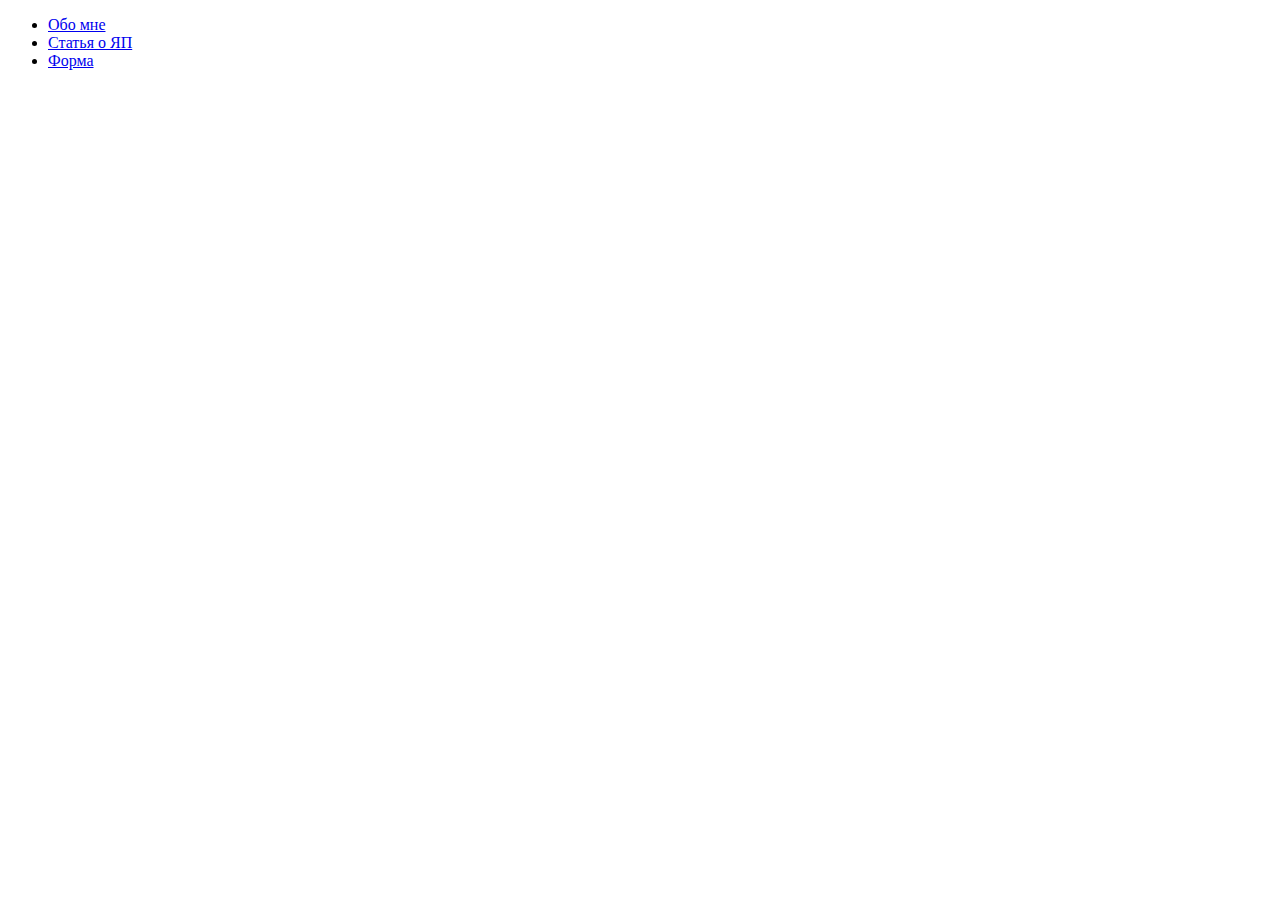
==== index.html @ 28f08c7a "Add files via upload" ====
<!DOCTYPE html>
<html lang="en">
<head>
    <meta charset="UTF-8">
    <meta http-equiv="X-UA-Compatible" content="IE=edge">
    <meta name="viewport" content="width=device-width, initial-scale=1.0">
    <title>index</title>
</head>
<body>
<header>
    <ul>
        <li><a href="aboutme.html"> Обо мне</a></li>
        <li><a href="article.html"> Статья о ЯП</a></li>
        <li><a href="forms.html"> Форма</a></li>
    </ul>
</header>  
</body>
</html>
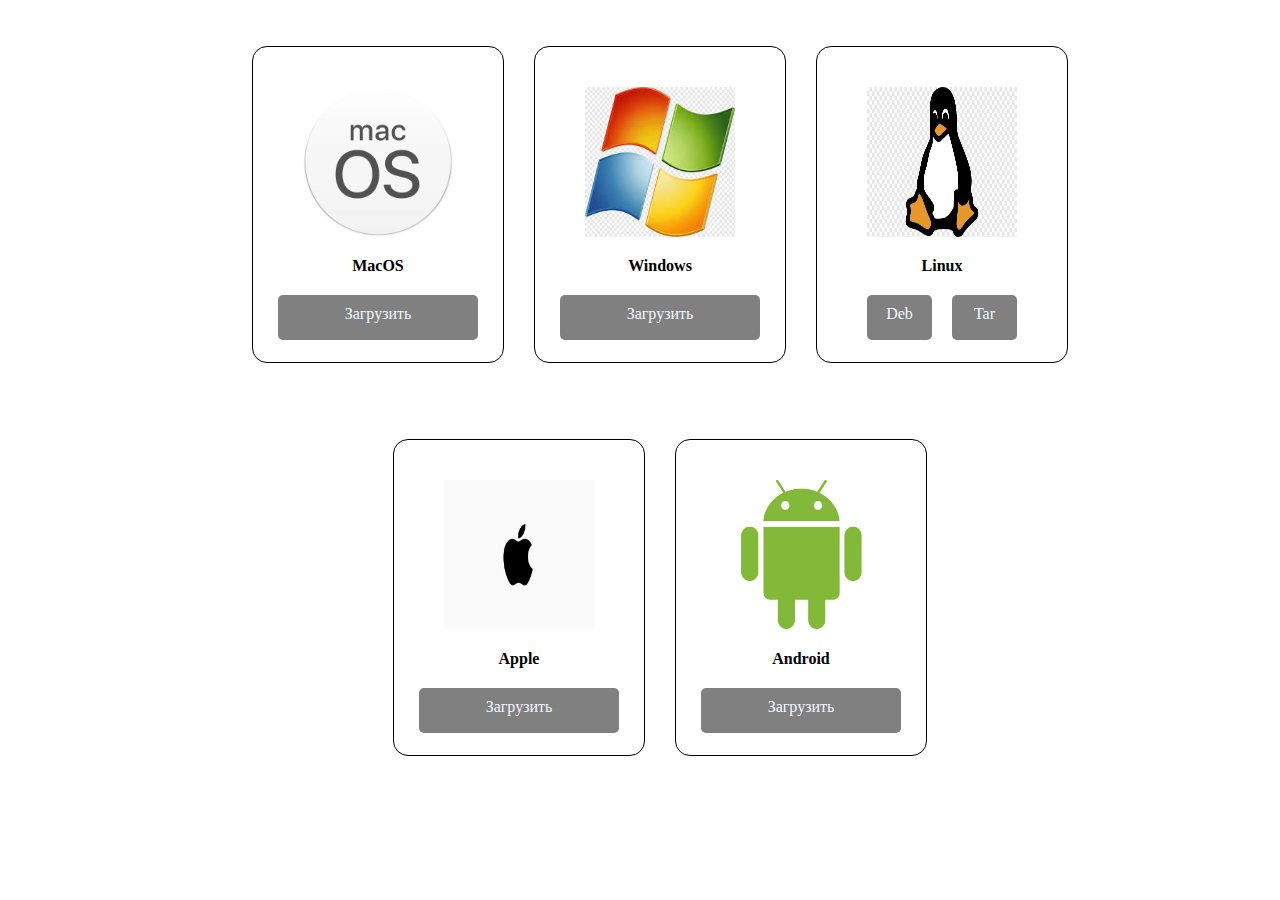
==== commit 8cfd229a: "Add files via upload" ====
--- a/index.html
+++ b/index.html
@@ -3,16 +3,50 @@
 <head>
     <meta charset="UTF-8">
     <meta http-equiv="X-UA-Compatible" content="IE=edge">
+    <link rel="stylesheet" href="style.css">
     <meta name="viewport" content="width=device-width, initial-scale=1.0">
     <title>index</title>
 </head>
 <body>
-<header>
     <ul>
-        <li><a href="aboutme.html"> Обо мне</a></li>
-        <li><a href="article.html"> Статья о ЯП</a></li>
-        <li><a href="forms.html"> Форма</a></li>
+        <li class = "container"><img class = "photo" src = "macos.jpeg" height="150px" width="150px"><p class = "title">MacOS</p>
+            <div class = "download">
+                Загрузить
+
+            </div>
+        </li>
+        <li class = "container"><img class = "photo" src = "win.jpeg" height="150px" width="150px"><p class = "title">Windows</p>
+            <div class = "download">
+                Загрузить
+
+            </div>
+        </li>
+        <li class = "container"><img class = "photo" src = "linux.jpeg" height="150px" width="150px"><p class = "title">Linux</p>
+            <div class = "download2">
+                <div class = "buttons1">
+                    <p>Deb</p>
+                </div>
+                <div class="buttons2">
+                    <p>Tar</p>
+                </div>
+
+            </div>
+        </li>
     </ul>
-</header>  
+    <ul>
+            <li class = "container"><img class = "photo" src = "apple.png" height="150px" width="150px"><p class = "title">Apple</p>
+            <div class = "download">
+                Загрузить
+
+            </div>
+        <li class = "container"><img class = "photo" src = "android.jpg" height="150px" width="150px"><p class = "title">Android</p>
+            <div class = "download">
+                Загрузить
+
+            </div>
+        </li>
+        
+    </ul>
+
 </body>
 </html>--- a/style.css
+++ b/style.css
@@ -0,0 +1,83 @@
+.cont{
+    display: flex;
+    justify-content: center;
+}
+
+.container{
+    width: 250px;
+    height: 315px;
+    border: 1px solid black;
+    border-radius: 15px;
+    margin: 30px 15px;
+    display: flex;
+    flex-direction: column;
+    align-content: center;
+    align-items: center;
+
+}
+ul{
+    display: flex;
+    list-style-type:none;
+    justify-content: center;
+}
+.photo{
+    margin: 40px 0 20px 0;
+}
+.title{
+    font-weight: bold;
+    margin-bottom: 20px;
+    margin-top: 0;
+}
+.download{
+    width: 200px;
+    height: 25px;
+    background-color: gray;
+    border-radius: 5px;
+    text-align: center;
+    padding: 10px 0;
+    color: aliceblue;
+}
+.download2{
+    display: flex;
+    justify-content: center;
+    width: 150px;
+
+}
+.buttons1{
+    background-color: gray;
+    border-radius: 5px;
+    padding: 10px 0;
+    color: aliceblue;
+    width: 80px;
+    height: 25px;
+}
+.buttons2{
+    background-color: gray;
+    border-radius: 5px;
+    padding: 10px 0;
+    color: aliceblue;
+    width: 80px;
+    margin-left: 20px;
+    height: 25px;
+}
+p{
+    margin: 0;
+    text-align: center;
+}
+.container:hover{
+    border-color: blue;
+}
+.container:hover .download{
+    background-color: blue;
+}
+.container:hover .title{
+    color: blue;
+}
+
+.container:hover .buttons1{
+    background-color: blue;
+}
+.container:hover .buttons2{
+    background-color: blue;
+}
+
